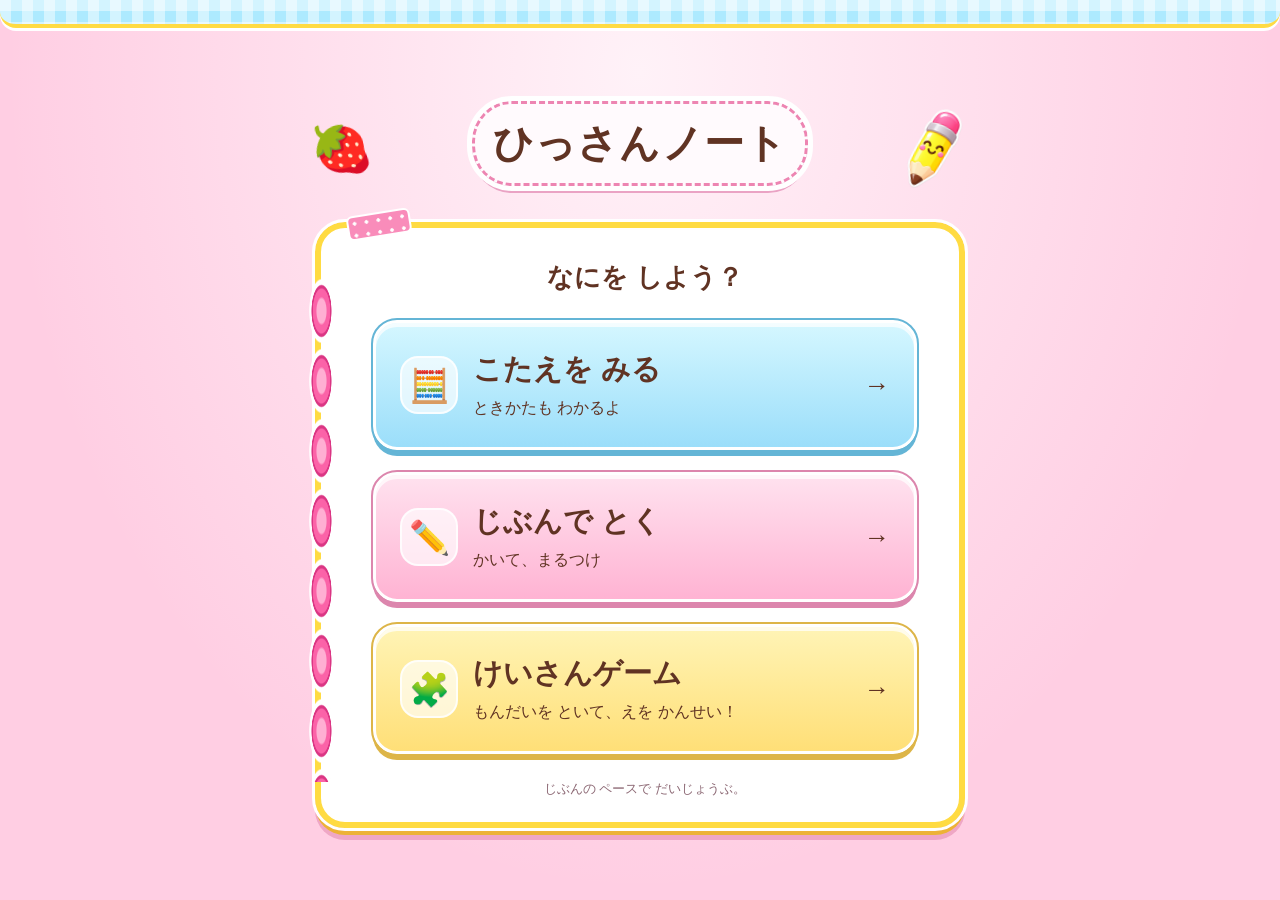
==== index.html @ 11150d74 "3つの入口を正式な開始画面に採用し、電卓と保存できるゲームへ接続" ====
<!doctype html>
<html lang="ja">
<head>
<meta charset="utf-8">
<meta name="viewport" content="width=device-width,initial-scale=1,viewport-fit=cover">
<meta name="robots" content="noindex">
<title>ひっさんノート</title>
<link rel="icon" href="icon.png?v=pop-a1">
<link rel="apple-touch-icon" href="icon.png?v=pop-a1">
<meta name="apple-mobile-web-app-capable" content="yes">
<meta name="apple-mobile-web-app-title" content="ひっさんノート">
<meta name="apple-mobile-web-app-status-bar-style" content="black-translucent">
<script>
// Preserve bookmarks made before the home screen was introduced.
if (['answer','practice'].includes(new URLSearchParams(location.search).get('mode'))) location.replace('calculator.html'+location.search);
</script>
<link rel="stylesheet" href="home.css?v=formal1">
</head>
<body>
<main class="home">
  <header class="brand">
    <span class="strawberry" aria-hidden="true">🍓</span>
    <h1>ひっさんノート</h1>
    <img src="assets/pencil-sticker.png" class="pencil" alt="" width="72" height="108">
  </header>
  <section class="notebook" aria-labelledby="welcome">
    <span class="tape" aria-hidden="true"></span>
    <h2 id="welcome">なにを しよう？</h2>
    <nav class="choices" aria-label="つかいかたを えらぶ">
      <a class="choice answer" href="calculator.html?mode=answer">
        <span class="choice-icon" aria-hidden="true">🧮</span>
        <span class="words"><strong>こたえを みる</strong><span>ときかたも わかるよ</span></span>
        <span class="arrow" aria-hidden="true">→</span>
      </a>
      <a class="choice practice" href="calculator.html?mode=practice">
        <span class="choice-icon" aria-hidden="true">✏️</span>
        <span class="words"><strong>じぶんで とく</strong><span>かいて、まるつけ</span></span>
        <span class="arrow" aria-hidden="true">→</span>
      </a>
      <a class="choice game" href="prototypes/full-notebook.html">
        <span class="choice-icon" aria-hidden="true">🧩</span>
        <span class="words"><strong>けいさんゲーム</strong><span>もんだいを といて、<br>えを かんせい！</span><span id="resume-hint" class="resume-hint" hidden>つづきから あそべるよ</span></span>
        <span class="arrow" aria-hidden="true">→</span>
      </a>
    </nav>
    <p class="encouragement">じぶんの ペースで だいじょうぶ。</p>
  </section>
</main>
<script src="prototypes/notebook-save.js?v=save2"></script>
<script src="home.js?v=formal1"></script>
</body>
</html>
---- home.css ----
*{box-sizing:border-box}
:root{color-scheme:light;font-family:'Hiragino Maru Gothic ProN','Hiragino Sans',Meiryo,sans-serif;color:#603323}
body{margin:0;min-height:100vh;min-height:100svh;padding:34px 18px 18px;background:radial-gradient(ellipse at 50% 8%,#fff2f8,transparent 70%),#ffcee3}
body::before{content:'';position:absolute;inset:0 0 auto;height:24px;border-bottom:4px solid #ffdb44;border-radius:0 0 16px 16px;background-color:#adeaff;background-image:linear-gradient(90deg,#ffffff77 50%,transparent 50%),linear-gradient(#ffffff77 50%,transparent 50%);background-size:22px 22px;box-shadow:0 3px 0 white}
.home{width:100%;max-width:650px;margin:auto}
.brand{position:relative;display:flex;justify-content:center;align-items:center;min-height:90px;margin:8px 0 28px;padding:0 24px}
h1{position:relative;z-index:1;font-size:clamp(26px,5vw,40px);font-weight:900;letter-spacing:.03em;margin:0;padding:12px 18px;background:#fffafd;border:3px dashed #ed85b2;outline:5px solid white;border-radius:40px;box-shadow:0 7px 0 #eaa3c4;text-align:center;white-space:nowrap}
.strawberry{position:absolute;left:-5px;top:22px;font-size:42px;transform:rotate(-12deg)}
.pencil{position:absolute;right:-1px;top:4px;width:52px;height:78px;object-fit:contain;transform:rotate(8deg)}
.notebook{position:relative;background:white;border:6px solid #ffdb42;outline:3px solid white;border-radius:30px;padding:28px 23px 18px 39px;box-shadow:0 7px 0 #edb236,0 12px 0 #efa7c5}
.notebook::before{content:'';position:absolute;left:-13px;top:48px;bottom:40px;width:27px;background:radial-gradient(ellipse,#ffafd3 0 24%,#fb63a8 29% 44%,#db3684 47% 51%,white 54% 62%,transparent 66%) 0 0/27px 70px repeat-y;pointer-events:none}
.tape{position:absolute;top:-16px;left:26px;width:64px;height:25px;border:2px solid white;border-radius:6px;background:radial-gradient(white 1.5px,transparent 2px) 0 0/12px 12px,#f98cba;transform:rotate(-9deg)}
h2{font-size:23px;text-align:center;margin:0 0 22px;font-weight:900}
.choices{display:grid;gap:18px}
.choice{display:flex;align-items:center;gap:15px;min-height:114px;padding:16px 18px;border:3px solid white;outline:2px solid var(--edge);border-radius:24px;background:linear-gradient(var(--top),var(--bottom));box-shadow:inset 0 4px 0 #ffffffbb,0 6px 0 var(--edge);color:#603323;text-decoration:none;touch-action:manipulation}
.answer{--top:#d5f7ff;--bottom:#9bdefa;--edge:#64b5d6}
.practice{--top:#ffe2ef;--bottom:#ffb3d3;--edge:#dc86ad}
.game{--top:#fff4b6;--bottom:#ffdf77;--edge:#ddb548}
.choice-icon{display:grid;place-items:center;flex:none;width:58px;height:58px;border:2px solid #ffffffcc;border-radius:18px;background:#ffffffa6;font-size:33px}
.words{flex:1;min-width:0}.words strong{display:block;font-size:25px;font-weight:900;line-height:1.4;white-space:nowrap}.words>span{display:block;margin-top:5px;font-size:14px;line-height:1.7}
.arrow{font-size:26px;font-weight:900}.choice:focus-visible{outline:4px solid #236dad;outline-offset:5px}.choice:active{transform:translateY(3px);box-shadow:0 3px 0 var(--edge)}
.encouragement{margin:26px 0 0;text-align:center;font-size:13px;color:#8c6874}.words .resume-hint{font-size:12px;font-weight:800;background:#ffffffb8;border-radius:12px;padding:3px 9px;width:fit-content}
[hidden]{display:none!important}
@media(min-width:701px){body{display:grid;align-content:center;padding-top:50px;padding-bottom:32px}.brand{margin-bottom:34px}.notebook{padding:32px 42px 24px 52px}h2{font-size:26px;margin-bottom:25px}.choice{min-height:130px;padding:18px 24px}.words strong{font-size:29px}.words>span{font-size:16px}.game br{display:none}.pencil{width:64px;height:96px}.strawberry{font-size:50px}.choices{gap:22px}}
@media(max-width:400px){body{padding:28px 12px 16px}.brand{min-height:72px;margin-bottom:19px;padding:0 25px}h1{font-size:26px;padding:10px 13px}.strawberry{font-size:28px;left:-2px}.pencil{width:37px;height:56px;right:-4px;top:14px}.notebook{padding:24px 15px 16px 25px;border-width:5px}.notebook::before{left:-9px;width:23px;background-size:23px 67px}h2{font-size:21px;margin-bottom:18px}.choice{gap:10px;padding:14px 10px;min-height:108px;border-radius:21px}.choice-icon{width:45px;height:50px;font-size:27px;border-radius:14px}.words strong{font-size:21px}.words>span{font-size:12px}.arrow{font-size:22px}.choices{gap:17px}.encouragement{font-size:11px;margin-top:24px}}
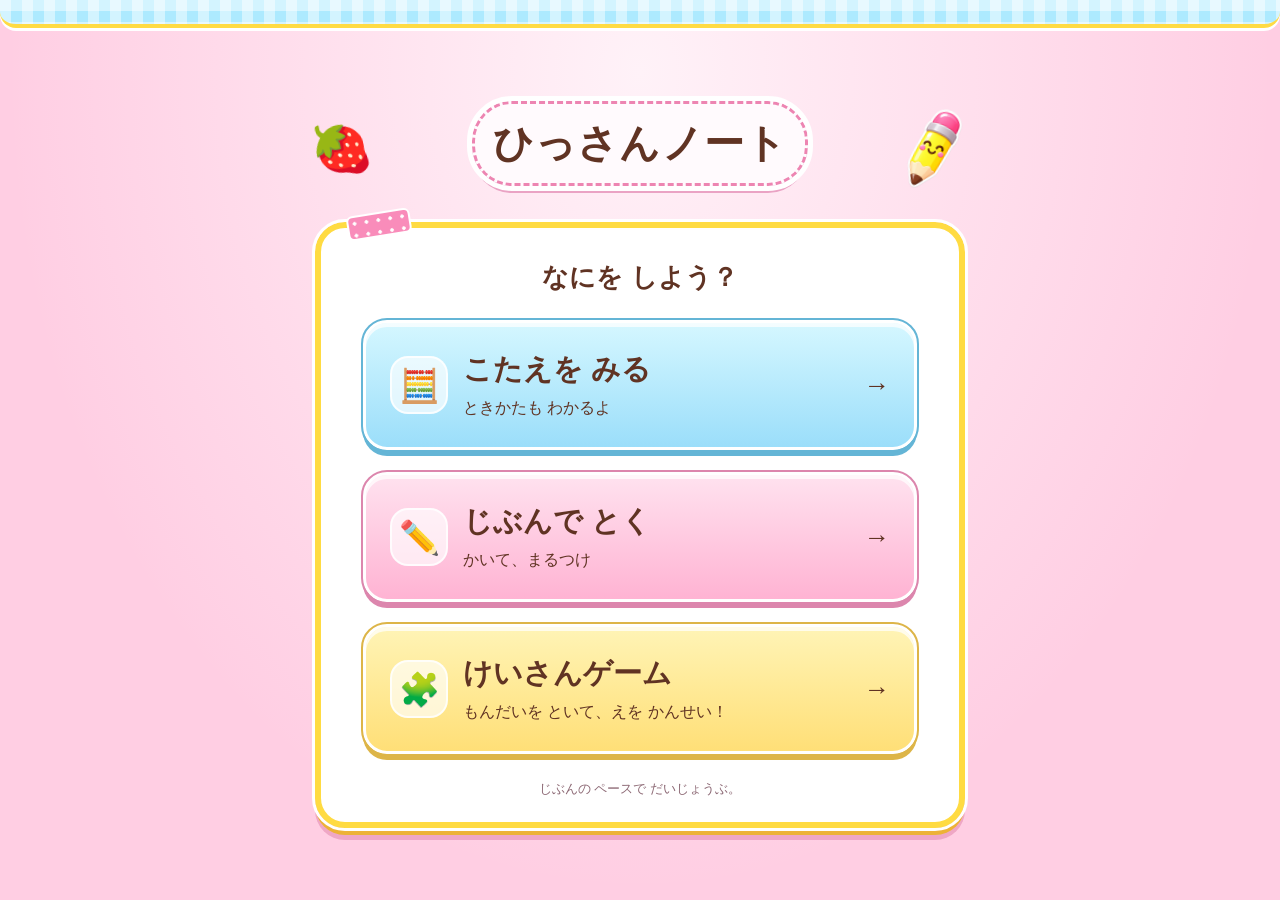
==== commit 1b9d19ee: "ホームと電卓をリングなしの普通のノート風に統一" ====
--- a/index.html
+++ b/index.html
@@ -6,6 +6,7 @@
 <meta name="robots" content="noindex">
 <title>ひっさんノート</title>
 <link rel="icon" href="icon.png?v=pop-a1">
+<link rel="manifest" href="manifest.webmanifest">
 <link rel="apple-touch-icon" href="icon.png?v=pop-a1">
 <meta name="apple-mobile-web-app-capable" content="yes">
 <meta name="apple-mobile-web-app-title" content="ひっさんノート">
@@ -14,7 +15,7 @@
 // Preserve bookmarks made before the home screen was introduced.
 if (['answer','practice'].includes(new URLSearchParams(location.search).get('mode'))) location.replace('calculator.html'+location.search);
 </script>
-<link rel="stylesheet" href="home.css?v=formal1">
+<link rel="stylesheet" href="home.css?v=plain-notebook1">
 </head>
 <body>
 <main class="home">
@@ -46,7 +47,7 @@
     <p class="encouragement">じぶんの ペースで だいじょうぶ。</p>
   </section>
 </main>
-<script src="prototypes/notebook-save.js?v=save2"></script>
+<script src="prototypes/notebook-save.js?v=screen-fit1"></script>
 <script src="home.js?v=formal1"></script>
 </body>
 </html>
--- a/home.css
+++ b/home.css
@@ -7,8 +7,7 @@
 h1{position:relative;z-index:1;font-size:clamp(26px,5vw,40px);font-weight:900;letter-spacing:.03em;margin:0;padding:12px 18px;background:#fffafd;border:3px dashed #ed85b2;outline:5px solid white;border-radius:40px;box-shadow:0 7px 0 #eaa3c4;text-align:center;white-space:nowrap}
 .strawberry{position:absolute;left:-5px;top:22px;font-size:42px;transform:rotate(-12deg)}
 .pencil{position:absolute;right:-1px;top:4px;width:52px;height:78px;object-fit:contain;transform:rotate(8deg)}
-.notebook{position:relative;background:white;border:6px solid #ffdb42;outline:3px solid white;border-radius:30px;padding:28px 23px 18px 39px;box-shadow:0 7px 0 #edb236,0 12px 0 #efa7c5}
-.notebook::before{content:'';position:absolute;left:-13px;top:48px;bottom:40px;width:27px;background:radial-gradient(ellipse,#ffafd3 0 24%,#fb63a8 29% 44%,#db3684 47% 51%,white 54% 62%,transparent 66%) 0 0/27px 70px repeat-y;pointer-events:none}
+.notebook{position:relative;background:white;border:6px solid #ffdb42;outline:3px solid white;border-radius:30px;padding:28px 23px 18px;box-shadow:0 7px 0 #edb236,0 12px 0 #efa7c5}
 .tape{position:absolute;top:-16px;left:26px;width:64px;height:25px;border:2px solid white;border-radius:6px;background:radial-gradient(white 1.5px,transparent 2px) 0 0/12px 12px,#f98cba;transform:rotate(-9deg)}
 h2{font-size:23px;text-align:center;margin:0 0 22px;font-weight:900}
 .choices{display:grid;gap:18px}
@@ -21,5 +20,27 @@
 .arrow{font-size:26px;font-weight:900}.choice:focus-visible{outline:4px solid #236dad;outline-offset:5px}.choice:active{transform:translateY(3px);box-shadow:0 3px 0 var(--edge)}
 .encouragement{margin:26px 0 0;text-align:center;font-size:13px;color:#8c6874}.words .resume-hint{font-size:12px;font-weight:800;background:#ffffffb8;border-radius:12px;padding:3px 9px;width:fit-content}
 [hidden]{display:none!important}
-@media(min-width:701px){body{display:grid;align-content:center;padding-top:50px;padding-bottom:32px}.brand{margin-bottom:34px}.notebook{padding:32px 42px 24px 52px}h2{font-size:26px;margin-bottom:25px}.choice{min-height:130px;padding:18px 24px}.words strong{font-size:29px}.words>span{font-size:16px}.game br{display:none}.pencil{width:64px;height:96px}.strawberry{font-size:50px}.choices{gap:22px}}
-@media(max-width:400px){body{padding:28px 12px 16px}.brand{min-height:72px;margin-bottom:19px;padding:0 25px}h1{font-size:26px;padding:10px 13px}.strawberry{font-size:28px;left:-2px}.pencil{width:37px;height:56px;right:-4px;top:14px}.notebook{padding:24px 15px 16px 25px;border-width:5px}.notebook::before{left:-9px;width:23px;background-size:23px 67px}h2{font-size:21px;margin-bottom:18px}.choice{gap:10px;padding:14px 10px;min-height:108px;border-radius:21px}.choice-icon{width:45px;height:50px;font-size:27px;border-radius:14px}.words strong{font-size:21px}.words>span{font-size:12px}.arrow{font-size:22px}.choices{gap:17px}.encouragement{font-size:11px;margin-top:24px}}
+@media(min-width:701px){body{display:grid;align-content:center;padding-top:50px;padding-bottom:32px}.brand{margin-bottom:34px}.notebook{padding:32px 42px 24px}h2{font-size:26px;margin-bottom:25px}.choice{min-height:130px;padding:18px 24px}.words strong{font-size:29px}.words>span{font-size:16px}.game br{display:none}.pencil{width:64px;height:96px}.strawberry{font-size:50px}.choices{gap:22px}}
+@media(max-width:400px){body{padding:28px 12px 16px}.brand{min-height:72px;margin-bottom:19px;padding:0 25px}h1{font-size:26px;padding:10px 13px}.strawberry{font-size:28px;left:-2px}.pencil{width:37px;height:56px;right:-4px;top:14px}.notebook{padding:24px 15px 16px;border-width:5px}h2{font-size:21px;margin-bottom:18px}.choice{gap:10px;padding:14px 10px;min-height:108px;border-radius:21px}.choice-icon{width:45px;height:50px;font-size:27px;border-radius:14px}.words strong{font-size:21px}.words>span{font-size:12px}.arrow{font-size:22px}.choices{gap:17px}.encouragement{font-size:11px;margin-top:24px}}
+
+@media (max-height:710px) {
+  body { padding-top:max(22px,env(safe-area-inset-top)); padding-bottom:max(12px,env(safe-area-inset-bottom)); }
+  body::before { height:12px; }
+  .brand { min-height:60px; margin:4px 0 16px; }
+  .brand h1 { padding-block:7px; }
+  .notebook { padding-block:16px 12px; }
+  .notebook h2 { margin-bottom:10px; font-size:21px; }
+  .choices { gap:12px; }
+  .choice { min-height:78px; padding-block:8px; }
+  .choice-icon { height:46px; width:46px; font-size:26px; }
+  .game br, .encouragement { display:none; }
+}
+@media (min-width:620px) and (orientation:landscape) and (max-height:530px) {
+  .home { max-width:850px; }
+  .choices { grid-template-columns:repeat(3,minmax(0,1fr)); }
+  .choice { flex-direction:column; text-align:center; min-height:120px; gap:5px; padding:8px 4px; }
+  .words strong { font-size:clamp(15px,2.6vw,24px); }
+  .words > span { font-size:12px; }
+  .words .resume-hint { margin-inline:auto; }
+  .choice .arrow { display:none; }
+}
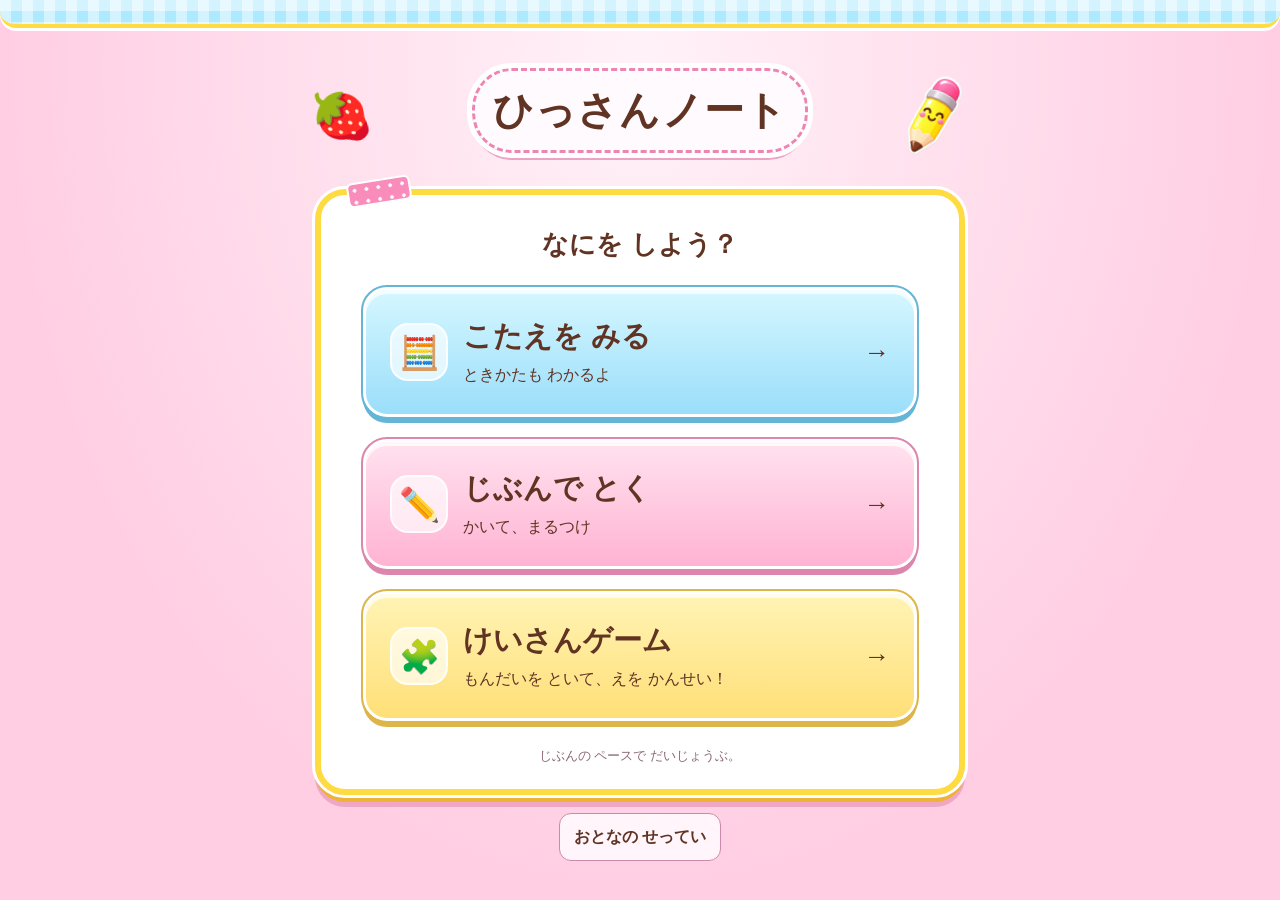
==== commit 1a08df29: "読み取りを直した筆跡の自動送信を追加" ====
--- a/index.html
+++ b/index.html
@@ -15,7 +15,7 @@
 // Preserve bookmarks made before the home screen was introduced.
 if (['answer','practice'].includes(new URLSearchParams(location.search).get('mode'))) location.replace('calculator.html'+location.search);
 </script>
-<link rel="stylesheet" href="home.css?v=plain-notebook1">
+<link rel="stylesheet" href="home.css?v=feedback1">
 </head>
 <body>
 <main class="home">
@@ -46,8 +46,28 @@
     </nav>
     <p class="encouragement">じぶんの ペースで だいじょうぶ。</p>
   </section>
+  <button type="button" id="feedback-settings" aria-haspopup="dialog">おとなの せってい</button>
+  <dialog id="feedback-dialog" aria-labelledby="feedback-title">
+    <h2 id="feedback-title">よみとりの きょうりょく</h2>
+    <p>よみとりを なおしたとき、その 1けたの せんと、なおす まえと あとの すうじを おくります。</p>
+    <p id="feedback-status" role="status"></p>
+    <div id="feedback-enroll">
+      <p><a id="feedback-setup" rel="noreferrer">この たんまつを とうろく</a></p>
+      <form id="feedback-code-form">
+        <label for="feedback-code">とうろく コード</label>
+        <input id="feedback-code" required type="password" autocomplete="off" autocapitalize="off" spellcheck="false" maxlength="64">
+        <button type="submit">コードで オンにする</button>
+      </form>
+    </div>
+    <p id="feedback-active" hidden>
+      <button type="button" id="feedback-disable">じどうそうしんを とめる</button>
+      <a id="feedback-manage" rel="noreferrer">かんりする</a>
+    </p>
+    <form method="dialog"><button type="submit">とじる</button></form>
+  </dialog>
 </main>
 <script src="prototypes/notebook-save.js?v=screen-fit1"></script>
-<script src="home.js?v=formal1"></script>
+<script src="prototypes/notebook-feedback.js?v=1"></script>
+<script src="home.js?v=feedback1"></script>
 </body>
 </html>
--- a/home.css
+++ b/home.css
@@ -19,6 +19,16 @@
 .words{flex:1;min-width:0}.words strong{display:block;font-size:25px;font-weight:900;line-height:1.4;white-space:nowrap}.words>span{display:block;margin-top:5px;font-size:14px;line-height:1.7}
 .arrow{font-size:26px;font-weight:900}.choice:focus-visible{outline:4px solid #236dad;outline-offset:5px}.choice:active{transform:translateY(3px);box-shadow:0 3px 0 var(--edge)}
 .encouragement{margin:26px 0 0;text-align:center;font-size:13px;color:#8c6874}.words .resume-hint{font-size:12px;font-weight:800;background:#ffffffb8;border-radius:12px;padding:3px 9px;width:fit-content}
+#feedback-settings{display:block;margin:18px auto 0}
+#feedback-settings,#feedback-dialog button,#feedback-dialog a{min-height:48px;border:1px solid #cc8aaa;border-radius:12px;padding:8px 14px;background:#fff5fa;color:inherit;font:inherit;font-weight:700;cursor:pointer;touch-action:manipulation}
+#feedback-dialog{width:min(calc(100% - 24px),30rem);max-height:calc(100svh - 24px);padding:20px;border:4px solid #ffdb42;border-radius:22px;color:#603323;background:white;line-height:1.65}
+#feedback-dialog::backdrop{background:#483b4c88}
+#feedback-dialog h2{margin:0;text-align:left}
+#feedback-dialog a{display:inline-flex;align-items:center}
+#feedback-code-form{display:grid;gap:6px}
+#feedback-code{width:100%;min-height:48px;border:1px solid #cc8aaa;border-radius:8px;padding:8px;font:inherit}
+#feedback-dialog form[method=dialog]{margin-top:14px}
+#feedback-settings:focus-visible,#feedback-dialog :is(a,button,input):focus-visible{outline:3px solid #236dad;outline-offset:3px}
 [hidden]{display:none!important}
 @media(min-width:701px){body{display:grid;align-content:center;padding-top:50px;padding-bottom:32px}.brand{margin-bottom:34px}.notebook{padding:32px 42px 24px}h2{font-size:26px;margin-bottom:25px}.choice{min-height:130px;padding:18px 24px}.words strong{font-size:29px}.words>span{font-size:16px}.game br{display:none}.pencil{width:64px;height:96px}.strawberry{font-size:50px}.choices{gap:22px}}
 @media(max-width:400px){body{padding:28px 12px 16px}.brand{min-height:72px;margin-bottom:19px;padding:0 25px}h1{font-size:26px;padding:10px 13px}.strawberry{font-size:28px;left:-2px}.pencil{width:37px;height:56px;right:-4px;top:14px}.notebook{padding:24px 15px 16px;border-width:5px}h2{font-size:21px;margin-bottom:18px}.choice{gap:10px;padding:14px 10px;min-height:108px;border-radius:21px}.choice-icon{width:45px;height:50px;font-size:27px;border-radius:14px}.words strong{font-size:21px}.words>span{font-size:12px}.arrow{font-size:22px}.choices{gap:17px}.encouragement{font-size:11px;margin-top:24px}}
